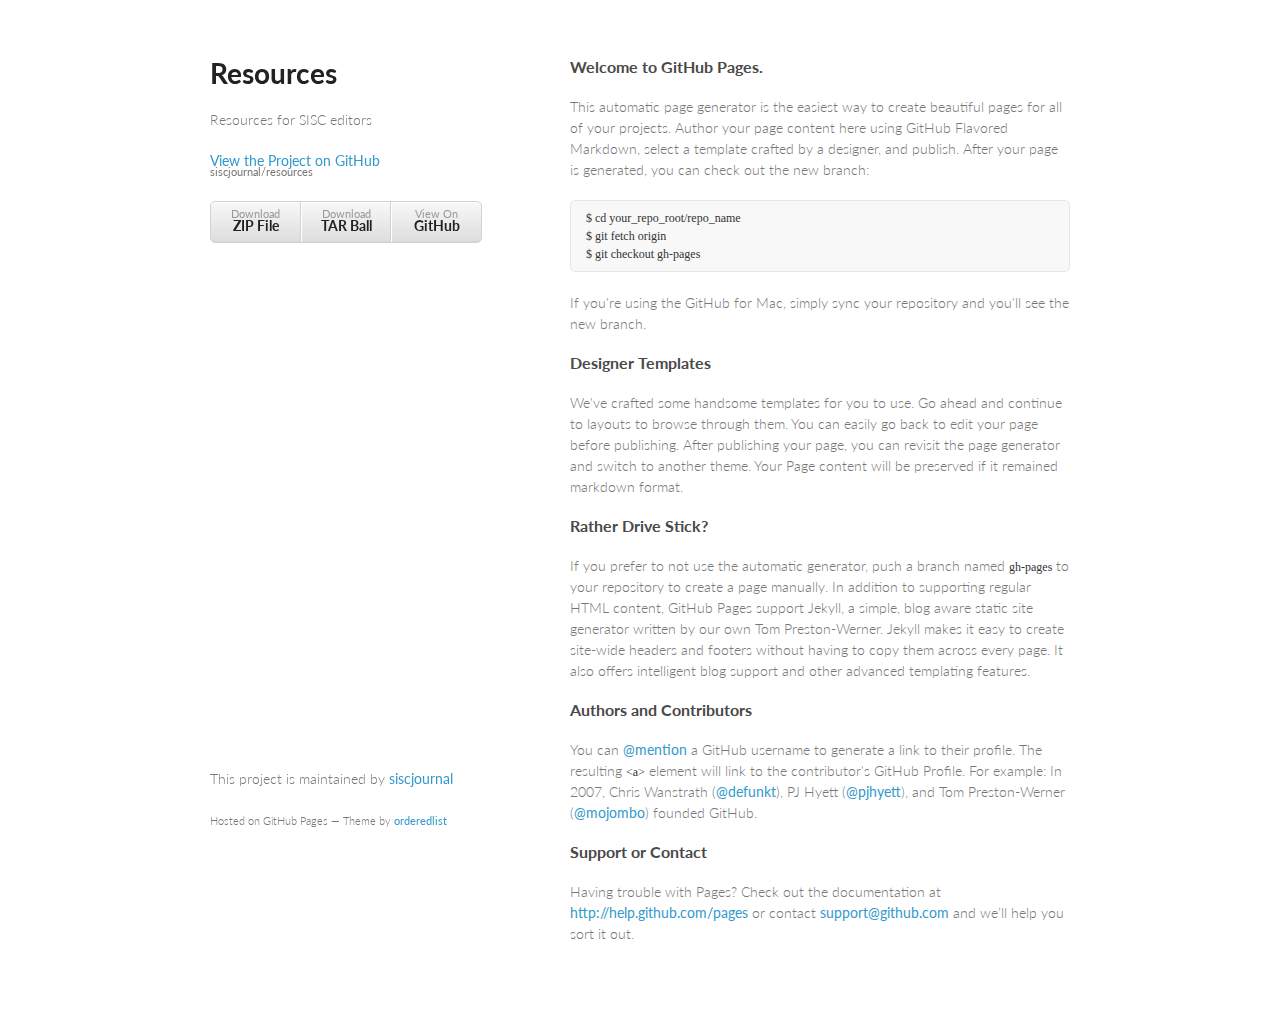
==== doc/web/index.html @ a9e1719e "First gh-pages commit." ====
<!doctype html>
<html>
  <head>
    <meta charset="utf-8">
    <meta http-equiv="X-UA-Compatible" content="chrome=1">
    <title>Resources by siscjournal</title>

    <link rel="stylesheet" href="stylesheets/styles.css">
    <link rel="stylesheet" href="stylesheets/pygment_trac.css">
    <meta name="viewport" content="width=device-width, initial-scale=1, user-scalable=no">
    <!--[if lt IE 9]>
    <script src="//html5shiv.googlecode.com/svn/trunk/html5.js"></script>
    <![endif]-->
  </head>
  <body>
    <div class="wrapper">
      <header>
        <h1>Resources</h1>
        <p>Resources for SISC editors</p>

        <p class="view"><a href="https://github.com/siscjournal/resources">View the Project on GitHub <small>siscjournal/resources</small></a></p>


        <ul>
          <li><a href="https://github.com/siscjournal/resources/zipball/master">Download <strong>ZIP File</strong></a></li>
          <li><a href="https://github.com/siscjournal/resources/tarball/master">Download <strong>TAR Ball</strong></a></li>
          <li><a href="https://github.com/siscjournal/resources">View On <strong>GitHub</strong></a></li>
        </ul>
      </header>
      <section>
        <h3>Welcome to GitHub Pages.</h3>

<p>This automatic page generator is the easiest way to create beautiful pages for all of your projects. Author your page content here using GitHub Flavored Markdown, select a template crafted by a designer, and publish. After your page is generated, you can check out the new branch:</p>

<pre><code>$ cd your_repo_root/repo_name
$ git fetch origin
$ git checkout gh-pages
</code></pre>

<p>If you're using the GitHub for Mac, simply sync your repository and you'll see the new branch.</p>

<h3>Designer Templates</h3>

<p>We've crafted some handsome templates for you to use. Go ahead and continue to layouts to browse through them. You can easily go back to edit your page before publishing. After publishing your page, you can revisit the page generator and switch to another theme. Your Page content will be preserved if it remained markdown format.</p>

<h3>Rather Drive Stick?</h3>

<p>If you prefer to not use the automatic generator, push a branch named <code>gh-pages</code> to your repository to create a page manually. In addition to supporting regular HTML content, GitHub Pages support Jekyll, a simple, blog aware static site generator written by our own Tom Preston-Werner. Jekyll makes it easy to create site-wide headers and footers without having to copy them across every page. It also offers intelligent blog support and other advanced templating features.</p>

<h3>Authors and Contributors</h3>

<p>You can <a href="https://github.com/blog/821" class="user-mention">@mention</a> a GitHub username to generate a link to their profile. The resulting <code>&lt;a&gt;</code> element will link to the contributor's GitHub Profile. For example: In 2007, Chris Wanstrath (<a href="https://github.com/defunkt" class="user-mention">@defunkt</a>), PJ Hyett (<a href="https://github.com/pjhyett" class="user-mention">@pjhyett</a>), and Tom Preston-Werner (<a href="https://github.com/mojombo" class="user-mention">@mojombo</a>) founded GitHub.</p>

<h3>Support or Contact</h3>

<p>Having trouble with Pages? Check out the documentation at <a href="http://help.github.com/pages">http://help.github.com/pages</a> or contact <a href="mailto:support@github.com">support@github.com</a> and we’ll help you sort it out.</p>
      </section>
      <footer>
        <p>This project is maintained by <a href="https://github.com/siscjournal">siscjournal</a></p>
        <p><small>Hosted on GitHub Pages &mdash; Theme by <a href="https://github.com/orderedlist">orderedlist</a></small></p>
      </footer>
    </div>
    <script src="javascripts/scale.fix.js"></script>
    
  </body>
</html>
---- doc/web/stylesheets/styles.css ----
@import url(https://fonts.googleapis.com/css?family=Lato:300italic,700italic,300,700);

body {
  padding:50px;
  font:14px/1.5 Lato, "Helvetica Neue", Helvetica, Arial, sans-serif;
  color:#777;
  font-weight:300;
}

h1, h2, h3, h4, h5, h6 {
  color:#222;
  margin:0 0 20px;
}

p, ul, ol, table, pre, dl {
  margin:0 0 20px;
}

h1, h2, h3 {
  line-height:1.1;
}

h1 {
  font-size:28px;
}

h2 {
  color:#393939;
}

h3, h4, h5, h6 {
  color:#494949;
}

a {
  color:#39c;
  font-weight:400;
  text-decoration:none;
}

a small {
  font-size:11px;
  color:#777;
  margin-top:-0.6em;
  display:block;
}

.wrapper {
  width:860px;
  margin:0 auto;
}

blockquote {
  border-left:1px solid #e5e5e5;
  margin:0;
  padding:0 0 0 20px;
  font-style:italic;
}

code, pre {
  font-family:Monaco, Bitstream Vera Sans Mono, Lucida Console, Terminal;
  color:#333;
  font-size:12px;
}

pre {
  padding:8px 15px;
  background: #f8f8f8;  
  border-radius:5px;
  border:1px solid #e5e5e5;
  overflow-x: auto;
}

table {
  width:100%;
  border-collapse:collapse;
}

th, td {
  text-align:left;
  padding:5px 10px;
  border-bottom:1px solid #e5e5e5;
}

dt {
  color:#444;
  font-weight:700;
}

th {
  color:#444;
}

img {
  max-width:100%;
}

header {
  width:270px;
  float:left;
  position:fixed;
}

header ul {
  list-style:none;
  height:40px;
  
  padding:0;
  
  background: #eee;
  background: -moz-linear-gradient(top, #f8f8f8 0%, #dddddd 100%);
  background: -webkit-gradient(linear, left top, left bottom, color-stop(0%,#f8f8f8), color-stop(100%,#dddddd));
  background: -webkit-linear-gradient(top, #f8f8f8 0%,#dddddd 100%);
  background: -o-linear-gradient(top, #f8f8f8 0%,#dddddd 100%);
  background: -ms-linear-gradient(top, #f8f8f8 0%,#dddddd 100%);
  background: linear-gradient(top, #f8f8f8 0%,#dddddd 100%);
  
  border-radius:5px;
  border:1px solid #d2d2d2;
  box-shadow:inset #fff 0 1px 0, inset rgba(0,0,0,0.03) 0 -1px 0;
  width:270px;
}

header li {
  width:89px;
  float:left;
  border-right:1px solid #d2d2d2;
  height:40px;
}

header ul a {
  line-height:1;
  font-size:11px;
  color:#999;
  display:block;
  text-align:center;
  padding-top:6px;
  height:40px;
}

strong {
  color:#222;
  font-weight:700;
}

header ul li + li {
  width:88px;
  border-left:1px solid #fff;
}

header ul li + li + li {
  border-right:none;
  width:89px;
}

header ul a strong {
  font-size:14px;
  display:block;
  color:#222;
}

section {
  width:500px;
  float:right;
  padding-bottom:50px;
}

small {
  font-size:11px;
}

hr {
  border:0;
  background:#e5e5e5;
  height:1px;
  margin:0 0 20px;
}

footer {
  width:270px;
  float:left;
  position:fixed;
  bottom:50px;
}

@media print, screen and (max-width: 960px) {
  
  div.wrapper {
    width:auto;
    margin:0;
  }
  
  header, section, footer {
    float:none;
    position:static;
    width:auto;
  }
  
  header {
    padding-right:320px;
  }
  
  section {
    border:1px solid #e5e5e5;
    border-width:1px 0;
    padding:20px 0;
    margin:0 0 20px;
  }
  
  header a small {
    display:inline;
  }
  
  header ul {
    position:absolute;
    right:50px;
    top:52px;
  }
}

@media print, screen and (max-width: 720px) {
  body {
    word-wrap:break-word;
  }
  
  header {
    padding:0;
  }
  
  header ul, header p.view {
    position:static;
  }
  
  pre, code {
    word-wrap:normal;
  }
}

@media print, screen and (max-width: 480px) {
  body {
    padding:15px;
  }
  
  header ul {
    display:none;
  }
}

@media print {
  body {
    padding:0.4in;
    font-size:12pt;
    color:#444;
  }
}
---- doc/web/stylesheets/pygment_trac.css ----
.highlight  { background: #ffffff; }
.highlight .c { color: #999988; font-style: italic } /* Comment */
.highlight .err { color: #a61717; background-color: #e3d2d2 } /* Error */
.highlight .k { font-weight: bold } /* Keyword */
.highlight .o { font-weight: bold } /* Operator */
.highlight .cm { color: #999988; font-style: italic } /* Comment.Multiline */
.highlight .cp { color: #999999; font-weight: bold } /* Comment.Preproc */
.highlight .c1 { color: #999988; font-style: italic } /* Comment.Single */
.highlight .cs { color: #999999; font-weight: bold; font-style: italic } /* Comment.Special */
.highlight .gd { color: #000000; background-color: #ffdddd } /* Generic.Deleted */
.highlight .gd .x { color: #000000; background-color: #ffaaaa } /* Generic.Deleted.Specific */
.highlight .ge { font-style: italic } /* Generic.Emph */
.highlight .gr { color: #aa0000 } /* Generic.Error */
.highlight .gh { color: #999999 } /* Generic.Heading */
.highlight .gi { color: #000000; background-color: #ddffdd } /* Generic.Inserted */
.highlight .gi .x { color: #000000; background-color: #aaffaa } /* Generic.Inserted.Specific */
.highlight .go { color: #888888 } /* Generic.Output */
.highlight .gp { color: #555555 } /* Generic.Prompt */
.highlight .gs { font-weight: bold } /* Generic.Strong */
.highlight .gu { color: #800080; font-weight: bold; } /* Generic.Subheading */
.highlight .gt { color: #aa0000 } /* Generic.Traceback */
.highlight .kc { font-weight: bold } /* Keyword.Constant */
.highlight .kd { font-weight: bold } /* Keyword.Declaration */
.highlight .kn { font-weight: bold } /* Keyword.Namespace */
.highlight .kp { font-weight: bold } /* Keyword.Pseudo */
.highlight .kr { font-weight: bold } /* Keyword.Reserved */
.highlight .kt { color: #445588; font-weight: bold } /* Keyword.Type */
.highlight .m { color: #009999 } /* Literal.Number */
.highlight .s { color: #d14 } /* Literal.String */
.highlight .na { color: #008080 } /* Name.Attribute */
.highlight .nb { color: #0086B3 } /* Name.Builtin */
.highlight .nc { color: #445588; font-weight: bold } /* Name.Class */
.highlight .no { color: #008080 } /* Name.Constant */
.highlight .ni { color: #800080 } /* Name.Entity */
.highlight .ne { color: #990000; font-weight: bold } /* Name.Exception */
.highlight .nf { color: #990000; font-weight: bold } /* Name.Function */
.highlight .nn { color: #555555 } /* Name.Namespace */
.highlight .nt { color: #000080 } /* Name.Tag */
.highlight .nv { color: #008080 } /* Name.Variable */
.highlight .ow { font-weight: bold } /* Operator.Word */
.highlight .w { color: #bbbbbb } /* Text.Whitespace */
.highlight .mf { color: #009999 } /* Literal.Number.Float */
.highlight .mh { color: #009999 } /* Literal.Number.Hex */
.highlight .mi { color: #009999 } /* Literal.Number.Integer */
.highlight .mo { color: #009999 } /* Literal.Number.Oct */
.highlight .sb { color: #d14 } /* Literal.String.Backtick */
.highlight .sc { color: #d14 } /* Literal.String.Char */
.highlight .sd { color: #d14 } /* Literal.String.Doc */
.highlight .s2 { color: #d14 } /* Literal.String.Double */
.highlight .se { color: #d14 } /* Literal.String.Escape */
.highlight .sh { color: #d14 } /* Literal.String.Heredoc */
.highlight .si { color: #d14 } /* Literal.String.Interpol */
.highlight .sx { color: #d14 } /* Literal.String.Other */
.highlight .sr { color: #009926 } /* Literal.String.Regex */
.highlight .s1 { color: #d14 } /* Literal.String.Single */
.highlight .ss { color: #990073 } /* Literal.String.Symbol */
.highlight .bp { color: #999999 } /* Name.Builtin.Pseudo */
.highlight .vc { color: #008080 } /* Name.Variable.Class */
.highlight .vg { color: #008080 } /* Name.Variable.Global */
.highlight .vi { color: #008080 } /* Name.Variable.Instance */
.highlight .il { color: #009999 } /* Literal.Number.Integer.Long */

.type-csharp .highlight .k { color: #0000FF }
.type-csharp .highlight .kt { color: #0000FF }
.type-csharp .highlight .nf { color: #000000; font-weight: normal }
.type-csharp .highlight .nc { color: #2B91AF }
.type-csharp .highlight .nn { color: #000000 }
.type-csharp .highlight .s { color: #A31515 }
.type-csharp .highlight .sc { color: #A31515 }
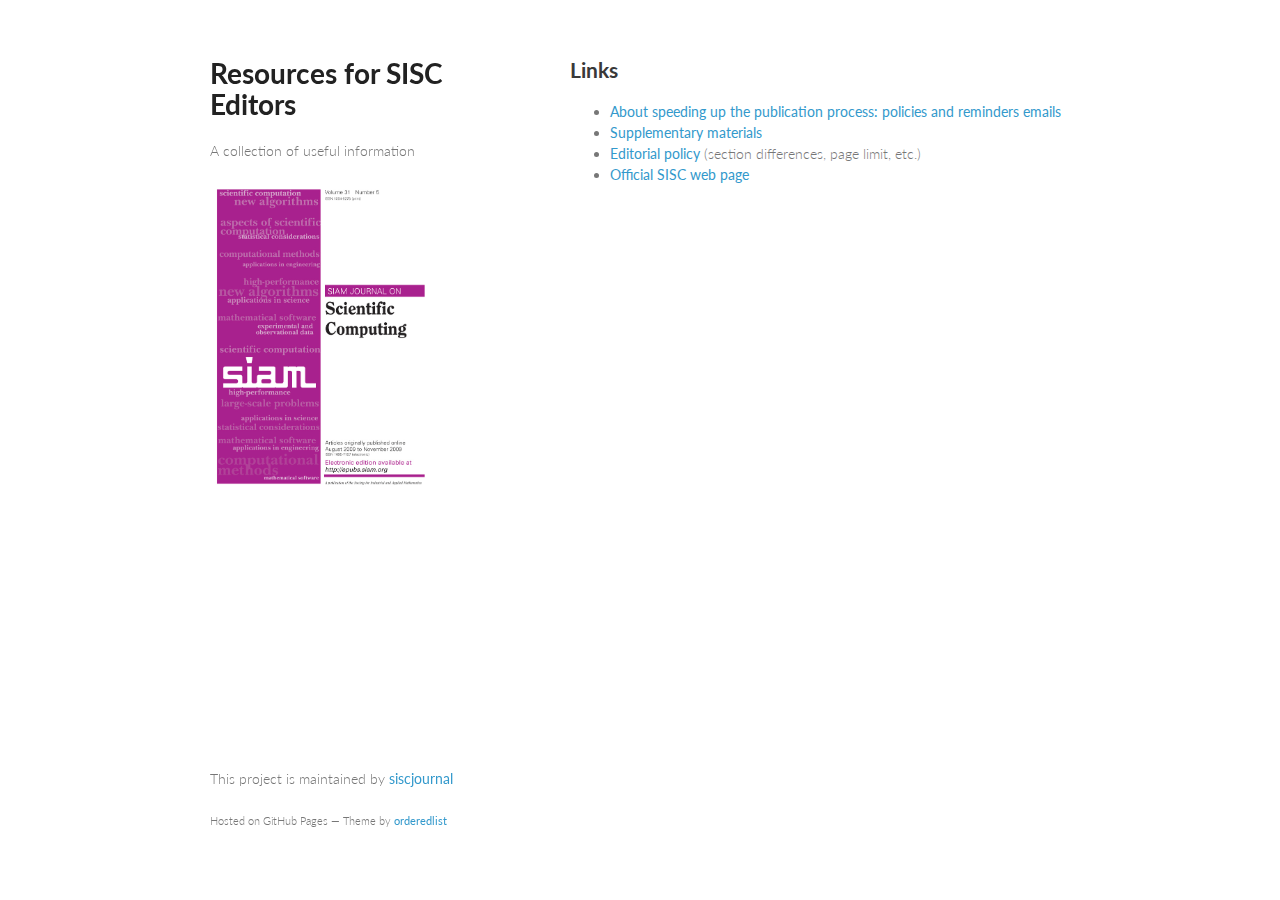
==== commit 979c366d: "updates" ====
--- a/doc/web/index.html
+++ b/doc/web/index.html
@@ -6,7 +6,6 @@
     <title>Resources by siscjournal</title>
 
     <link rel="stylesheet" href="stylesheets/styles.css">
-    <link rel="stylesheet" href="stylesheets/pygment_trac.css">
     <meta name="viewport" content="width=device-width, initial-scale=1, user-scalable=no">
     <!--[if lt IE 9]>
     <script src="//html5shiv.googlecode.com/svn/trunk/html5.js"></script>
@@ -15,45 +14,20 @@
   <body>
     <div class="wrapper">
       <header>
-        <h1>Resources</h1>
-        <p>Resources for SISC editors</p>
-
-        <p class="view"><a href="https://github.com/siscjournal/resources">View the Project on GitHub <small>siscjournal/resources</small></a></p>
+        <h1>Resources for SISC Editors</h1>
+        <p>A collection of useful information</p>
+	<img src="../src/fig/SISC_frontpage.jpg" width=220>
+      </header>
+      <section>
+        <h2>Links</h2>
+<ul>
+<li> <a href="pub/remainder_emails.html">About speeding up the publication process: policies and reminders emails</a>
+<li> <a href="http://www.siam.org/journals/sisc/supplementary.php">Supplementary materials</a>
+<li> <a href="http://www.siam.org/journals/sisc/policy.php">Editorial policy</a> (section differences, page limit, etc.)
+<li> <a href="http://www.siam.org/journals/sisc.php">Official SISC web page</a>
+</ul>
 
 
-        <ul>
-          <li><a href="https://github.com/siscjournal/resources/zipball/master">Download <strong>ZIP File</strong></a></li>
-          <li><a href="https://github.com/siscjournal/resources/tarball/master">Download <strong>TAR Ball</strong></a></li>
-          <li><a href="https://github.com/siscjournal/resources">View On <strong>GitHub</strong></a></li>
-        </ul>
-      </header>
-      <section>
-        <h3>Welcome to GitHub Pages.</h3>
-
-<p>This automatic page generator is the easiest way to create beautiful pages for all of your projects. Author your page content here using GitHub Flavored Markdown, select a template crafted by a designer, and publish. After your page is generated, you can check out the new branch:</p>
-
-<pre><code>$ cd your_repo_root/repo_name
-$ git fetch origin
-$ git checkout gh-pages
-</code></pre>
-
-<p>If you're using the GitHub for Mac, simply sync your repository and you'll see the new branch.</p>
-
-<h3>Designer Templates</h3>
-
-<p>We've crafted some handsome templates for you to use. Go ahead and continue to layouts to browse through them. You can easily go back to edit your page before publishing. After publishing your page, you can revisit the page generator and switch to another theme. Your Page content will be preserved if it remained markdown format.</p>
-
-<h3>Rather Drive Stick?</h3>
-
-<p>If you prefer to not use the automatic generator, push a branch named <code>gh-pages</code> to your repository to create a page manually. In addition to supporting regular HTML content, GitHub Pages support Jekyll, a simple, blog aware static site generator written by our own Tom Preston-Werner. Jekyll makes it easy to create site-wide headers and footers without having to copy them across every page. It also offers intelligent blog support and other advanced templating features.</p>
-
-<h3>Authors and Contributors</h3>
-
-<p>You can <a href="https://github.com/blog/821" class="user-mention">@mention</a> a GitHub username to generate a link to their profile. The resulting <code>&lt;a&gt;</code> element will link to the contributor's GitHub Profile. For example: In 2007, Chris Wanstrath (<a href="https://github.com/defunkt" class="user-mention">@defunkt</a>), PJ Hyett (<a href="https://github.com/pjhyett" class="user-mention">@pjhyett</a>), and Tom Preston-Werner (<a href="https://github.com/mojombo" class="user-mention">@mojombo</a>) founded GitHub.</p>
-
-<h3>Support or Contact</h3>
-
-<p>Having trouble with Pages? Check out the documentation at <a href="http://help.github.com/pages">http://help.github.com/pages</a> or contact <a href="mailto:support@github.com">support@github.com</a> and we’ll help you sort it out.</p>
       </section>
       <footer>
         <p>This project is maintained by <a href="https://github.com/siscjournal">siscjournal</a></p>
@@ -61,6 +35,6 @@
       </footer>
     </div>
     <script src="javascripts/scale.fix.js"></script>
-    
+
   </body>
-</html>+</html>
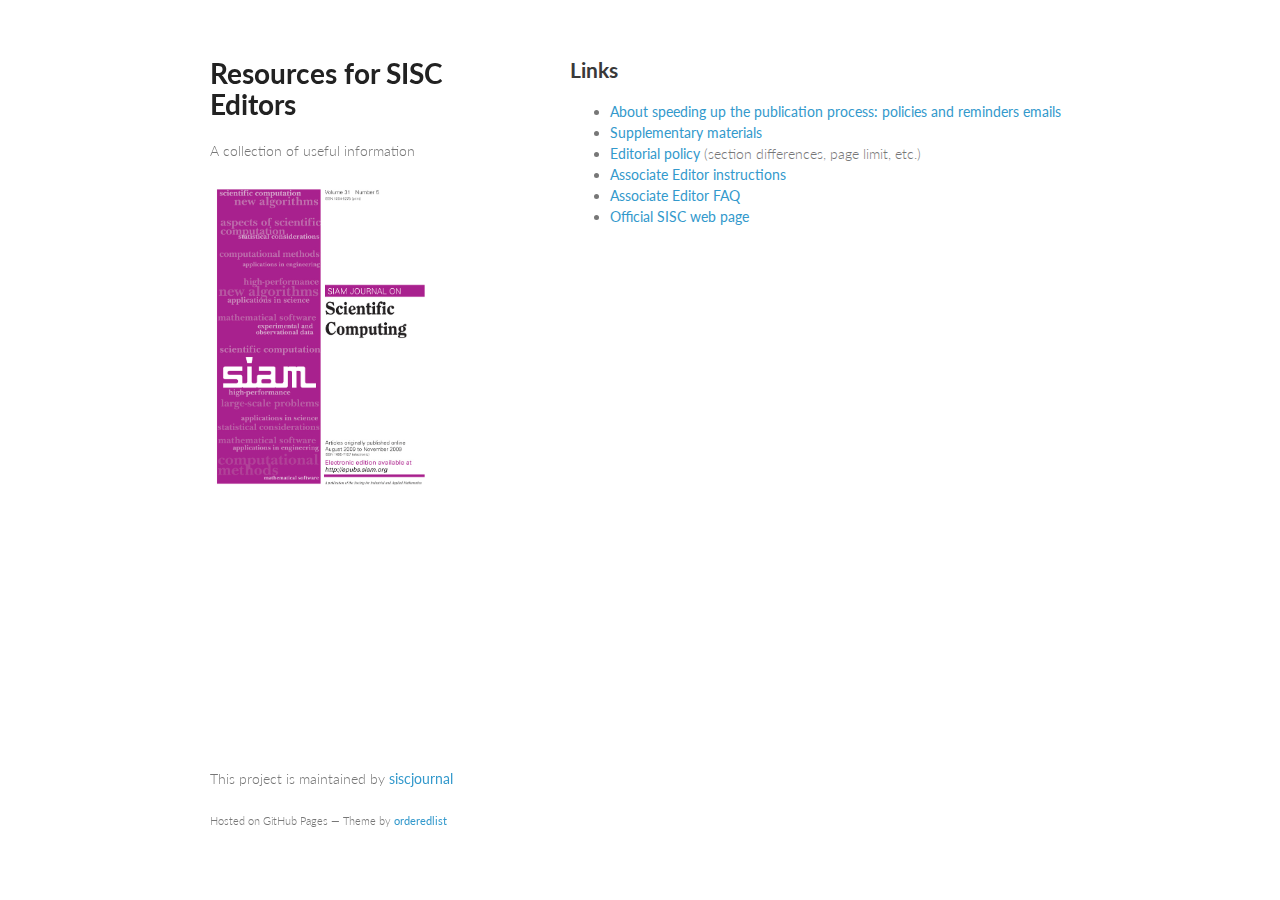
==== commit 2bdf2833: "updates" ====
--- a/doc/web/index.html
+++ b/doc/web/index.html
@@ -24,6 +24,8 @@
 <li> <a href="pub/remainder_emails.html">About speeding up the publication process: policies and reminders emails</a>
 <li> <a href="http://www.siam.org/journals/sisc/supplementary.php">Supplementary materials</a>
 <li> <a href="http://www.siam.org/journals/sisc/policy.php">Editorial policy</a> (section differences, page limit, etc.)
+<li> <a href="http://sisc.siam.org/html/sisc_faq.html">Associate Editor instructions</a>
+<li> <a href="http://sisc.siam.org/cgi-bin/main.plex?form_type=display_me_instructions&j_id=3&ft_key=Vo11SlP9geHtg47mmq0A">Associate Editor FAQ</a>
 <li> <a href="http://www.siam.org/journals/sisc.php">Official SISC web page</a>
 </ul>
 
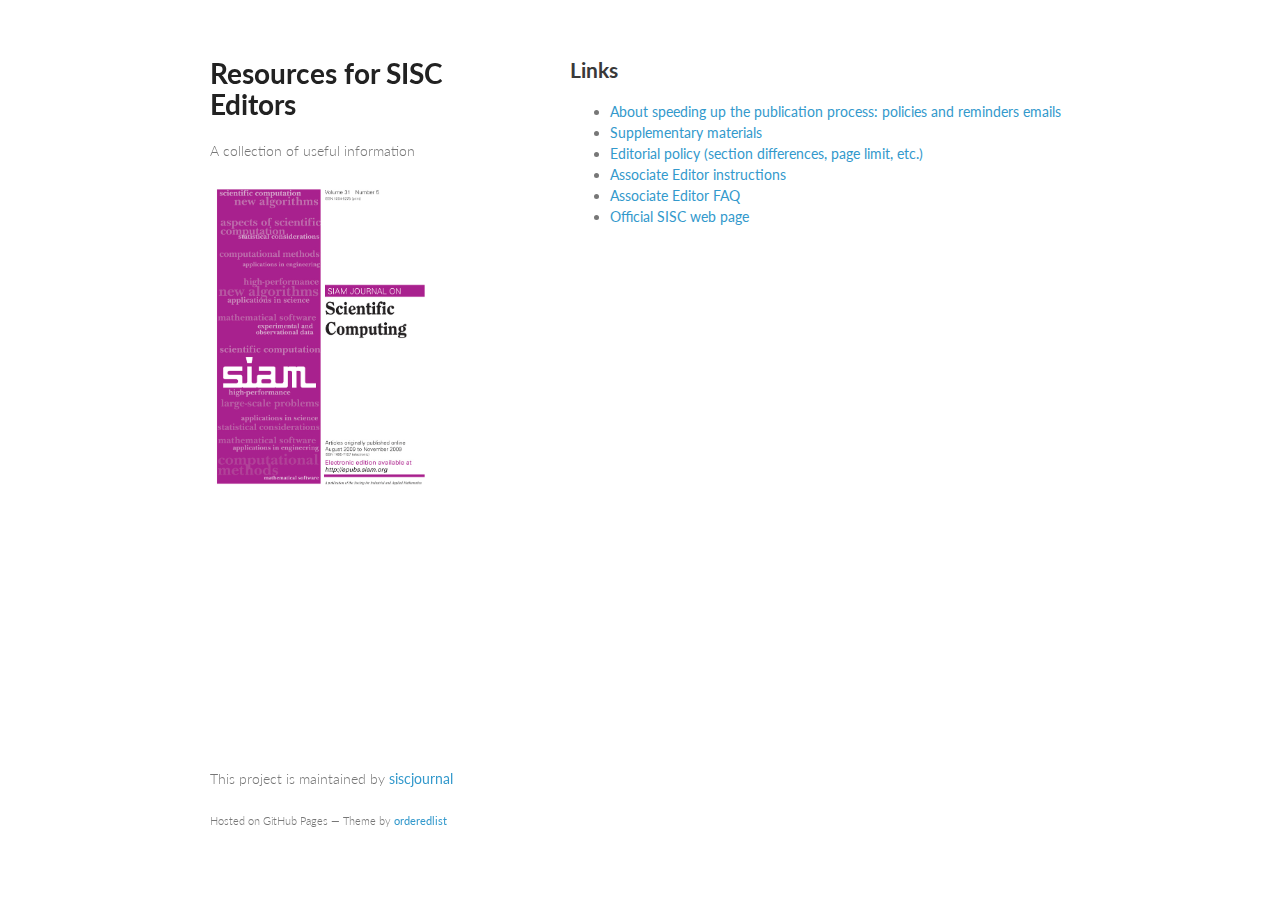
==== commit 41304331: "updates" ====
--- a/doc/web/index.html
+++ b/doc/web/index.html
@@ -23,7 +23,7 @@
 <ul>
 <li> <a href="pub/remainder_emails.html">About speeding up the publication process: policies and reminders emails</a>
 <li> <a href="http://www.siam.org/journals/sisc/supplementary.php">Supplementary materials</a>
-<li> <a href="http://www.siam.org/journals/sisc/policy.php">Editorial policy</a> (section differences, page limit, etc.)
+<li> <a href="http://www.siam.org/journals/sisc/policy.php">Editorial policy (section differences, page limit, etc.)</a>
 <li> <a href="http://sisc.siam.org/html/sisc_faq.html">Associate Editor instructions</a>
 <li> <a href="http://sisc.siam.org/cgi-bin/main.plex?form_type=display_me_instructions&j_id=3&ft_key=Vo11SlP9geHtg47mmq0A">Associate Editor FAQ</a>
 <li> <a href="http://www.siam.org/journals/sisc.php">Official SISC web page</a>
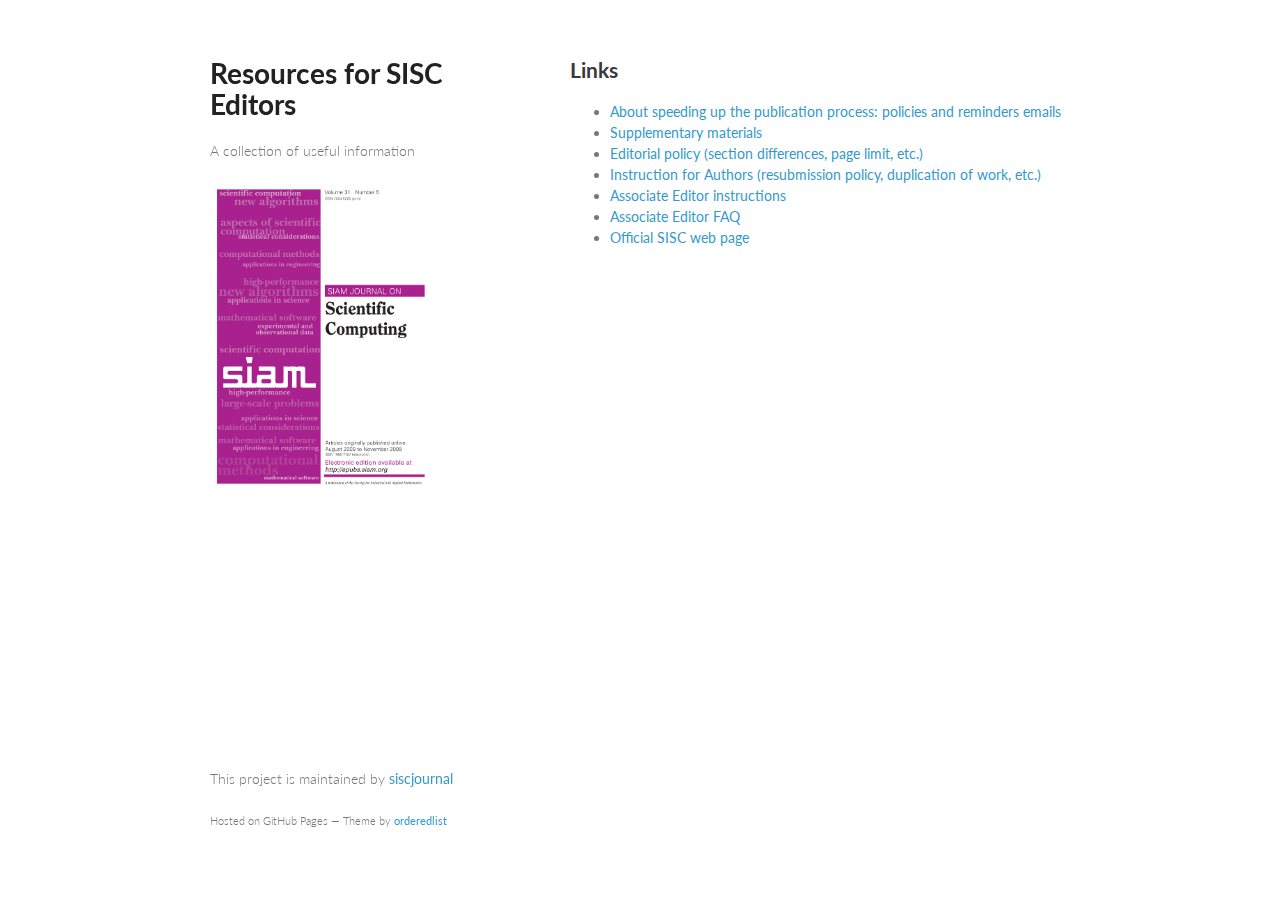
==== commit a09118b7: "updates" ====
--- a/doc/web/index.html
+++ b/doc/web/index.html
@@ -3,7 +3,7 @@
   <head>
     <meta charset="utf-8">
     <meta http-equiv="X-UA-Compatible" content="chrome=1">
-    <title>Resources by siscjournal</title>
+    <title>Resources for SISC Editors</title>
 
     <link rel="stylesheet" href="stylesheets/styles.css">
     <meta name="viewport" content="width=device-width, initial-scale=1, user-scalable=no">
@@ -21,9 +21,10 @@
       <section>
         <h2>Links</h2>
 <ul>
-<li> <a href="pub/remainder_emails.html">About speeding up the publication process: policies and reminders emails</a>
+<li> <a href="pub/SISC_editorial_procedures.html">About speeding up the publication process: policies and reminders emails</a>
 <li> <a href="http://www.siam.org/journals/sisc/supplementary.php">Supplementary materials</a>
 <li> <a href="http://www.siam.org/journals/sisc/policy.php">Editorial policy (section differences, page limit, etc.)</a>
+<li> <a href="">Instruction for Authors (resubmission policy, duplication of work, etc.)</a>
 <li> <a href="http://sisc.siam.org/html/sisc_faq.html">Associate Editor instructions</a>
 <li> <a href="http://sisc.siam.org/cgi-bin/main.plex?form_type=display_me_instructions&j_id=3&ft_key=Vo11SlP9geHtg47mmq0A">Associate Editor FAQ</a>
 <li> <a href="http://www.siam.org/journals/sisc.php">Official SISC web page</a>
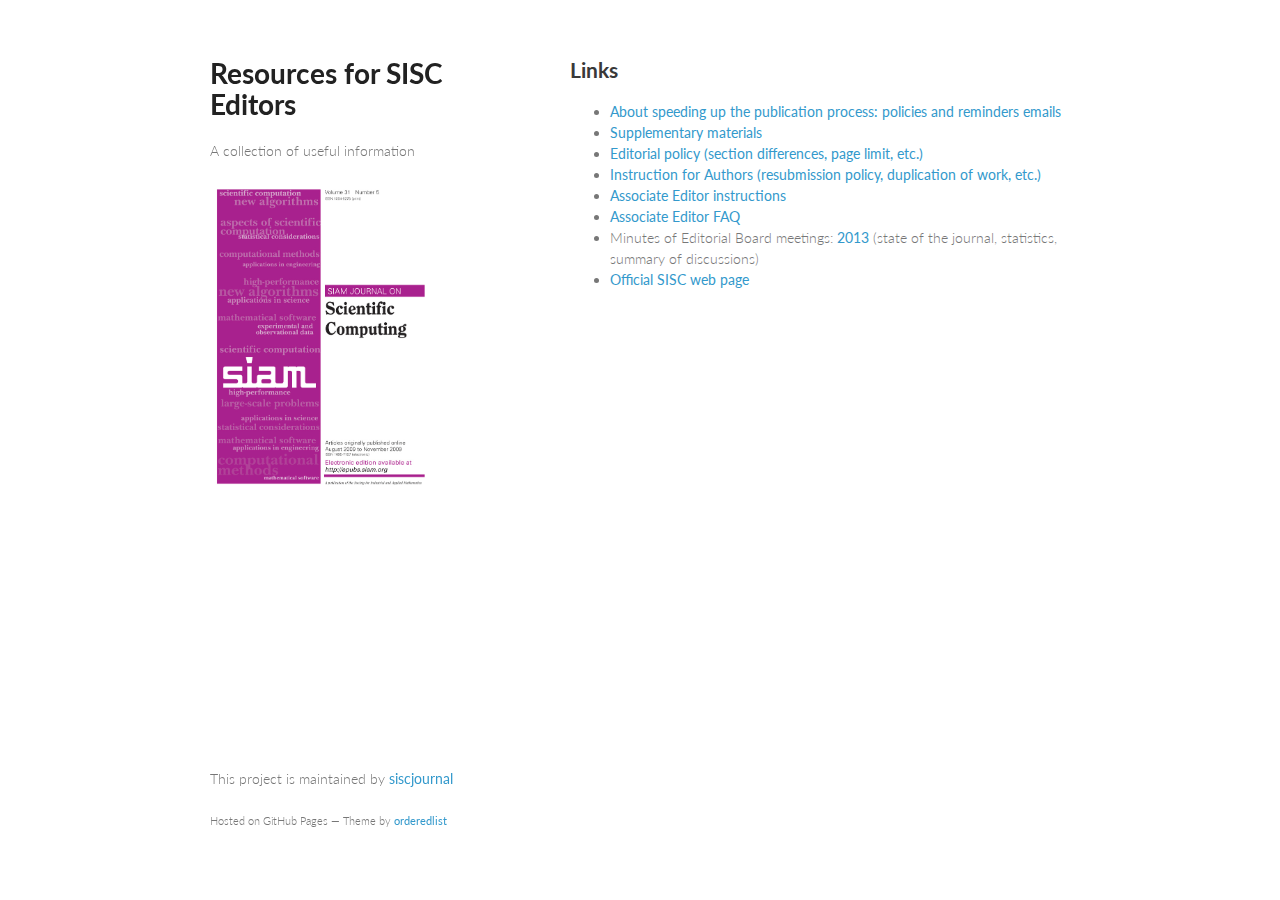
==== commit 7833d335: "updates" ====
--- a/doc/web/index.html
+++ b/doc/web/index.html
@@ -27,6 +27,7 @@
 <li> <a href="">Instruction for Authors (resubmission policy, duplication of work, etc.)</a>
 <li> <a href="http://sisc.siam.org/html/sisc_faq.html">Associate Editor instructions</a>
 <li> <a href="http://sisc.siam.org/cgi-bin/main.plex?form_type=display_me_instructions&j_id=3&ft_key=Vo11SlP9geHtg47mmq0A">Associate Editor FAQ</a>
+<li> Minutes of Editorial Board meetings: <a href="pub/minutes_from_editorial_board__meeting_2013">2013</a> (state of the journal, statistics, summary of discussions)
 <li> <a href="http://www.siam.org/journals/sisc.php">Official SISC web page</a>
 </ul>
 
